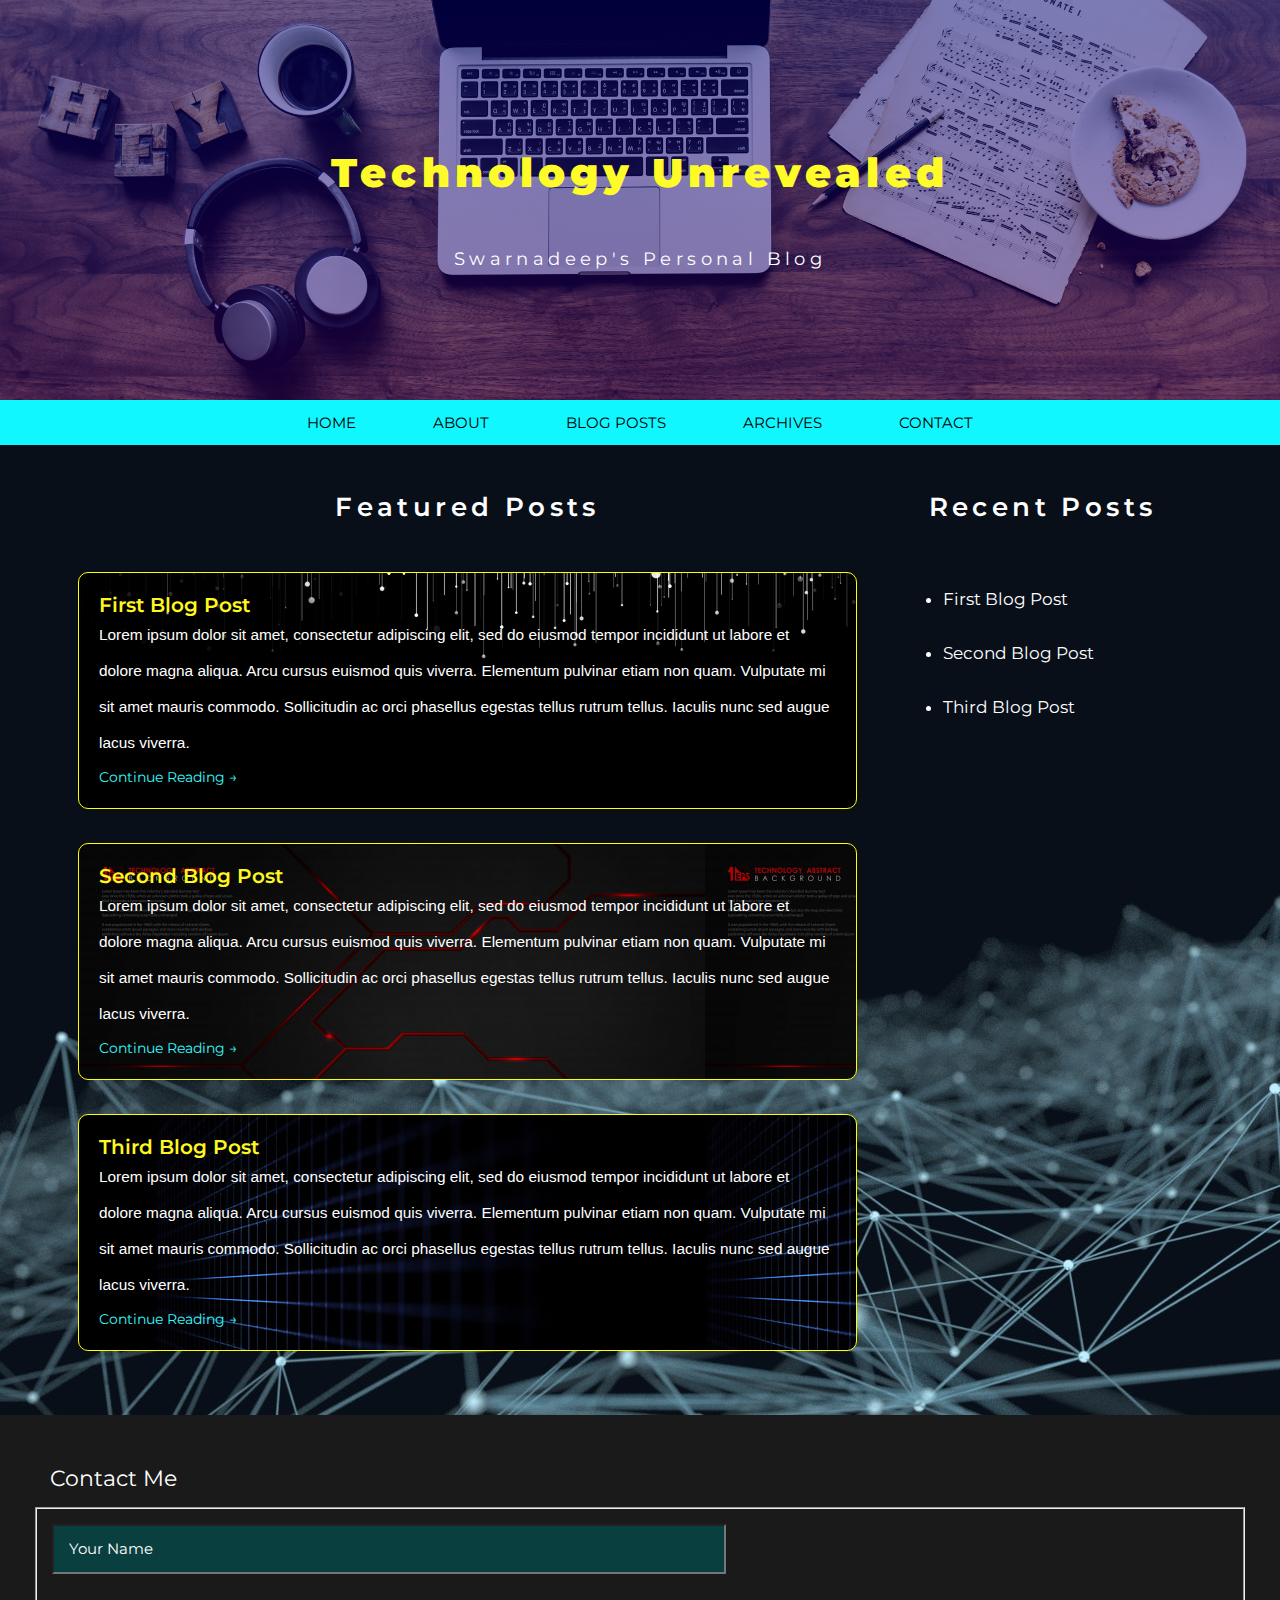
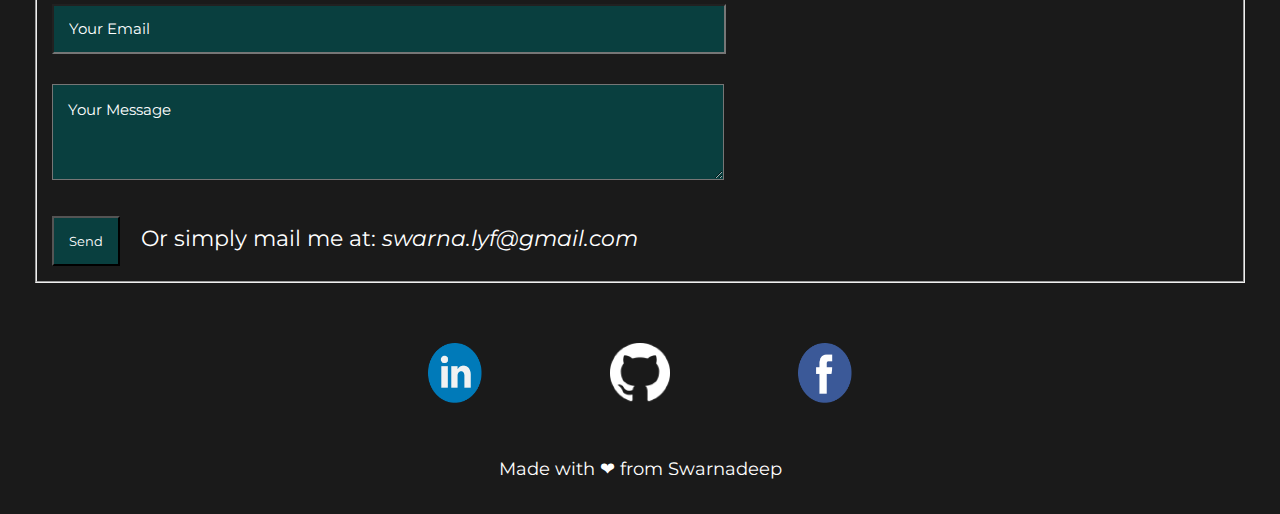
==== index.html @ 0c3e799f "Add files via upload" ====
<!DOCTYPE html>
<html lang="en">
<head>
    <meta charset="UTF-8">
    <meta name="viewport" content="width=device-width, initial-scale=1.0">
    <title>Technology Unrevealed</title>
    <link rel="stylesheet" href="home.css">
    <link href="https://fonts.googleapis.com/css2?family=Montserrat:wght@500&display=swap" rel="stylesheet">
</head>
<body>
    <div class="mainGrid">
        <div class="header">
            <h1 class="title">Technology Unrevealed</h1>
            <p class="subtitle">Swarnadeep's Personal Blog</p>
        </div>
        <div class='navContainer' id="navbar">
            <ul class="nav">
                <li class="navitem" ><a href="#home">HOME</a></li>
                <li class="navitem" ><a href="#about">ABOUT</a></li>
                <li class="navitem" ><a href="#blogposts">BLOG POSTS</a></li>
                <li class="navitem" ><a href="#archives">ARCHIVES</a></li>
                <li class="navitem" ><a href="#contact">CONTACT</a></li>
            </ul>
        </div>
        <div class="featured">
            <div class='content'>
                <p class="contentHead">Featured Posts</p>
                <div class="card" id="post1">
                    <p class="postHeading">First Blog Post</p>
                    <p class='postContent'>Lorem ipsum dolor sit amet, consectetur adipiscing elit, sed do eiusmod tempor incididunt ut labore et dolore magna aliqua. Arcu cursus euismod quis viverra. Elementum pulvinar etiam non quam. Vulputate mi sit amet mauris commodo. Sollicitudin ac orci phasellus egestas tellus rutrum tellus. Iaculis nunc sed augue lacus viverra.</p>
                    <a class='post' href="#">Continue Reading →</a>
                </div>
                <div class="card" id="post2">
                    <p class="postHeading">Second Blog Post</p>
                    <p class='postContent'>Lorem ipsum dolor sit amet, consectetur adipiscing elit, sed do eiusmod tempor incididunt ut labore et dolore magna aliqua. Arcu cursus euismod quis viverra. Elementum pulvinar etiam non quam. Vulputate mi sit amet mauris commodo. Sollicitudin ac orci phasellus egestas tellus rutrum tellus. Iaculis nunc sed augue lacus viverra.</p>
                    <a class='post' href="#">Continue Reading →</a>
                </div>
                <div class="card" id="post3">
                    <p class="postHeading">Third Blog Post</p>
                    <p class='postContent'>Lorem ipsum dolor sit amet, consectetur adipiscing elit, sed do eiusmod tempor incididunt ut labore et dolore magna aliqua. Arcu cursus euismod quis viverra. Elementum pulvinar etiam non quam. Vulputate mi sit amet mauris commodo. Sollicitudin ac orci phasellus egestas tellus rutrum tellus. Iaculis nunc sed augue lacus viverra.</p>
                    <a class='post' href="#">Continue Reading →</a>
                </div>
            </div>
            <div class="recent">
                <p class="contentHead">Recent Posts</p>
                <ul class="recentList">
                    <li>First Blog Post</li>
                    <li>Second Blog Post</li>
                    <li>Third Blog Post</li>
                </ul>
            </div>
        </div>
        <div class="footer">
            <div>
                <form action="mailto:swarna.lyf@gmail.com" method="post" enctype="text/plain">
                    <legend style="padding: 15px;">Contact Me</legend>
                    <fieldset>
                        <input type="text" name='name' id="name" placeholder="Your Name" required><br>
                        <input type="email" name="email" id="email" placeholder="Your Email" required><br>
                        <textarea name="message" id="message" cols="30" rows="4" placeholder="Your Message"></textarea><br>
                        <input type="submit" class="button" id="submit" value='Send'>
                        <p>Or simply mail me at: <i>swarna.lyf@gmail.com</i></p>
                    </fieldset>
                </form>
            </div>
            <div class="social">
                <div class="links" id="linkenin"><a href="https://www.linkedin.com/in/swarnadeepghosh"><img src="images/linkedin_logo.png" alt="LinkenIN"></a></div>
                <div class="links" id="github"><a href="https://github.com/SwarnadeepGhosh"><img src="images/github_logo.png" alt="GitHub"></a></div>
                <div class="links" id="fb"><a href="https://fb.com/swarnadeep.ghosh.10"><img src="images/fb_logo.png" alt="Facebook"></a></div>
            </div>
            <div class="ftext">Made with ❤ from Swarnadeep</div>
        </div>
    </div>
    <script src="js.js"></script>
</body>
</html>
---- home.css ----
html {
    font-size: 8px;
    width: 100vw;
  }
  @media(min-width: 320px) {
    html {
      font-size: calc(16px + 6 * ((100vw - 320px) / 680));
    }
  }
  @media screen and (min-width: 1000px) {
    html {
      font-size: 22px;
    }
  }
*{
    margin: 0;
    padding: 0;
    font-family: 'Montserrat','Lucida Sans', 'Lucida Sans Regular', 'Lucida Grande', 'Lucida Sans Unicode';
}
.sticky {
    position: fixed;
    top: 0;
    width: 100%;
  }
body{
    background-color: rgb(109, 109, 109);
    color: white;
}
.mainGrid{
    display: grid;
    grid-template-columns: 100%;
    grid-template-rows: 400px auto auto auto;
    grid-gap: 0;
    grid-template-areas: 
    "hd"
    "nv"
    "fd"
    "ft";
}
.header{
    grid-area: hd;
    display: flex;
    align-items: center;
    flex-direction: column;
    justify-content: space-evenly;
    background-image: linear-gradient(rgba(3, 1, 119, 0.5), rgba(99, 0, 91, 0.5)),url('images/home_bg.jpg');
    background-attachment: fixed;
    background-size: 100%;
    color: white;
    position: relative;
}
.title{
    margin: 50px 0 -6px;
    padding: 10px 0;
    font-weight: 900;
    font-size: 1.8rem;
    color: #fffb28;
    letter-spacing: 0.4vw;
}
.subtitle{
    font-size: 0.8rem;
    letter-spacing: 0.2rem;
    margin: -42px 0 42px;
    overflow: hidden;
}
/*
.nav {
    list-style-type: none;
    margin: 0;
    padding: 0;
    overflow: hidden;
    background-color: rgb(0, 255, 234);
}  
.navitem {
    float: left;
} 
.navitem a {
    display: inline-block;
    color: rgb(0, 0, 0);
    text-align: center;
    padding: 14px 16px;
    text-decoration: none;
  }  
.navitem a:hover{
    background-color: rgb(0, 81, 105);
    color:rgb(255, 255, 255);
}
*/
.navContainer{
    background-color: rgb(16, 247, 255);
}
.nav{
    list-style-type: none;
    grid-area: nv;
    display: flex;
    flex-direction: row;
    align-items: center;
    font-size: 30px;
    justify-content: center;
    background-color: rgb(16, 247, 255);
    margin: auto;
    width: 70%;
}
}
.nav li{

}
.nav li a{
    font-size: 0.7rem;
    display: block;
    padding: 1vw 3vw;
    color: rgb(0, 0, 0);
    text-decoration: none;
}
.nav li a:hover{
    background-color: rgb(0, 57, 71);
    color: rgb(255, 255, 255);
}
.featured{
    grid-area: fd;
    display: flex;
    flex-direction: column;
    background-image: url('images/car.jpg');
}
.content{
    width: 92%;
}
.recent{
    width: 90%;
}
.contentHead{
    font-size: 1.1rem;
    letter-spacing: 0.2rem;
    text-align: center;
    font-weight: 600;
    padding: 15px 0;
}
@media (min-width:800px){
    .featured{
        grid-area: fd;
        padding: 30px 65px;
        display: flex;
        flex-direction: row;
        background-image: url('images/dark_featured_bg.jpg');
    }
    .content{
        width: 70%;
    }
    .recent{
        width: 30%;
    }
    .contentHead{
        font-size: 1.2rem;
        letter-spacing: 0.2rem;
        text-align: center;
        font-weight: 600;
        padding: 15px 0;
    }
}
.card{
    padding: 20px;
    margin: 34px 13px;
    color: rgb(212, 254, 255);
    border: 1px solid yellow;
    border-radius: 10px;
}

#post1{
    background-image: url('images/tech2.jpg');
}
#post2{
    background-image: url('images/tech3.jpg');
}
#post3{
    background-image: url('images/tech4.jpg');
}
.postHeading{
    font-size: 0.9rem;
    font-weight: 600;
    color: rgb(255, 248, 29);
}
.postContent{
    font-family: Tahoma,'Segoe UI', Geneva, Verdana, sans-serif;
    line-height: 36px;
    font-size: 0.7rem;
    color: white;
}
.post{
    color: #37f8ff;
    font-size: 0.65rem;
    text-decoration: none;
}
.recentList{
    padding: 34px 73px;
    line-height: 54px;
}
.recentList li{
    font-size: 0.75rem;
}
.footer{
    grid-area: ft;
    background-color: rgb(26, 26, 26);
    color: rgb(255, 255, 255);
    
}
.social{
    display: flex;
    justify-content: center;
}
.social div{
    padding: 2vw 5vw;
} 
img{
    height: 60px;
}
form{
    padding: 25px;
    margin: 10px;
}
input, textarea{
    background-color: rgb(9, 63, 63);
    color: white;
    padding: 15px;
    width: 50vw;
    margin: 15px;
}
::placeholder{
    color: white;
    font-size: 0.7rem;
}
#submit{
    width: auto;    
}
fieldset p{
    text-align: right;
    display: inline;
}
.ftext{
    text-align: center;
    font-size: 0.8rem;
    padding: 23px 0 35px;
}
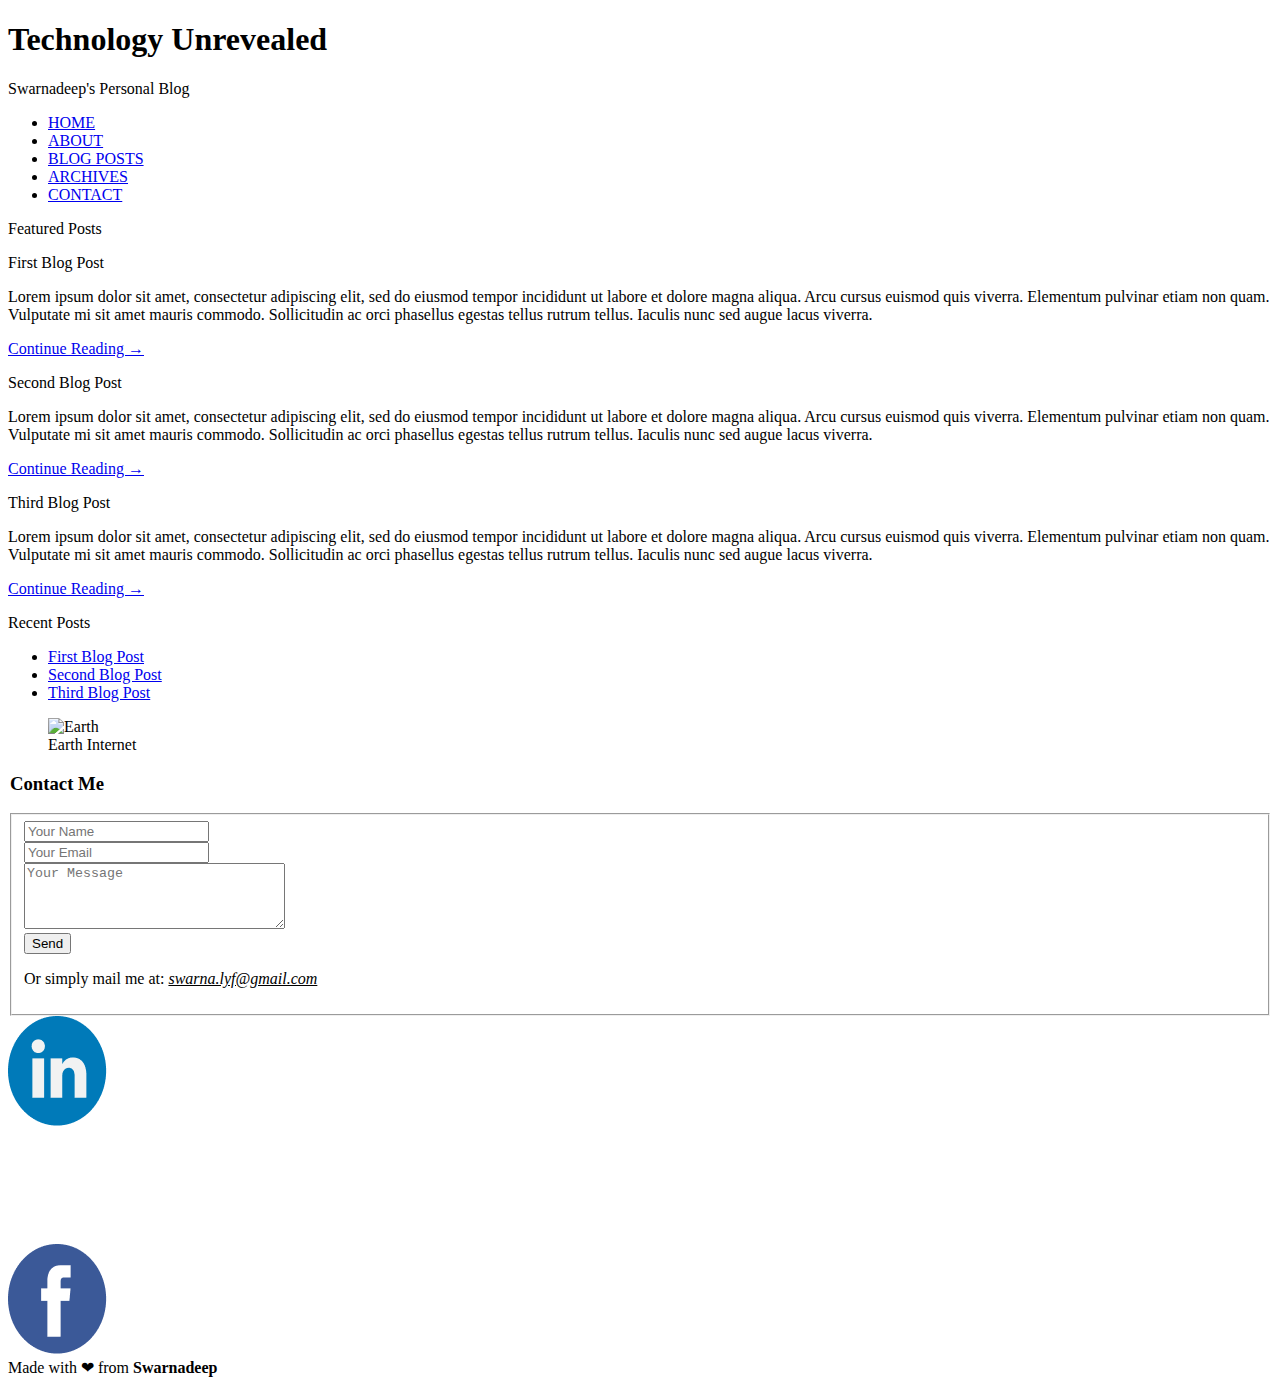
==== commit e0f210fc: "Update index.html" ====
--- a/index.html
+++ b/index.html
@@ -4,8 +4,8 @@
     <meta charset="UTF-8">
     <meta name="viewport" content="width=device-width, initial-scale=1.0">
     <title>Technology Unrevealed</title>
-    <link rel="stylesheet" href="home.css">
-    <link href="https://fonts.googleapis.com/css2?family=Montserrat:wght@500&display=swap" rel="stylesheet">
+    <link rel="stylesheet" href="css/home.css">
+    <!--<link href="https://fonts.googleapis.com/css2?family=Montserrat:wght@500&display=swap" rel="stylesheet">-->
 </head>
 <body>
     <div class="mainGrid">
@@ -15,7 +15,7 @@
         </div>
         <div class='navContainer' id="navbar">
             <ul class="nav">
-                <li class="navitem" ><a href="#home">HOME</a></li>
+                <li class="navitem" ><a href="index.html">HOME</a></li>
                 <li class="navitem" ><a href="#about">ABOUT</a></li>
                 <li class="navitem" ><a href="#blogposts">BLOG POSTS</a></li>
                 <li class="navitem" ><a href="#archives">ARCHIVES</a></li>
@@ -28,49 +28,55 @@
                 <div class="card" id="post1">
                     <p class="postHeading">First Blog Post</p>
                     <p class='postContent'>Lorem ipsum dolor sit amet, consectetur adipiscing elit, sed do eiusmod tempor incididunt ut labore et dolore magna aliqua. Arcu cursus euismod quis viverra. Elementum pulvinar etiam non quam. Vulputate mi sit amet mauris commodo. Sollicitudin ac orci phasellus egestas tellus rutrum tellus. Iaculis nunc sed augue lacus viverra.</p>
-                    <a class='post' href="#">Continue Reading →</a>
+                    <a class='post' href="posts/first_post.html">Continue Reading →</a>
                 </div>
                 <div class="card" id="post2">
                     <p class="postHeading">Second Blog Post</p>
                     <p class='postContent'>Lorem ipsum dolor sit amet, consectetur adipiscing elit, sed do eiusmod tempor incididunt ut labore et dolore magna aliqua. Arcu cursus euismod quis viverra. Elementum pulvinar etiam non quam. Vulputate mi sit amet mauris commodo. Sollicitudin ac orci phasellus egestas tellus rutrum tellus. Iaculis nunc sed augue lacus viverra.</p>
-                    <a class='post' href="#">Continue Reading →</a>
+                    <a class='post' href="posts/second_post.html">Continue Reading →</a>
                 </div>
                 <div class="card" id="post3">
                     <p class="postHeading">Third Blog Post</p>
                     <p class='postContent'>Lorem ipsum dolor sit amet, consectetur adipiscing elit, sed do eiusmod tempor incididunt ut labore et dolore magna aliqua. Arcu cursus euismod quis viverra. Elementum pulvinar etiam non quam. Vulputate mi sit amet mauris commodo. Sollicitudin ac orci phasellus egestas tellus rutrum tellus. Iaculis nunc sed augue lacus viverra.</p>
-                    <a class='post' href="#">Continue Reading →</a>
+                    <a class='post' href="posts/third_post.html">Continue Reading →</a>
                 </div>
             </div>
             <div class="recent">
                 <p class="contentHead">Recent Posts</p>
                 <ul class="recentList">
-                    <li>First Blog Post</li>
-                    <li>Second Blog Post</li>
-                    <li>Third Blog Post</li>
+                    <li><a href="posts/first_post.html">First Blog Post</a></li>
+                    <li><a href="posts/second_post.html">Second Blog Post</a></li>
+                    <li><a href="posts/third_post.html">Third Blog Post</a></li>
                 </ul>
+                <figure>
+                    <img src="images/earth.jpg" alt="Earth">
+                    <figcaption>Earth Internet</figcaption>
+                  </figure>
             </div>
         </div>
         <div class="footer">
-            <div>
-                <form action="mailto:swarna.lyf@gmail.com" method="post" enctype="text/plain">
-                    <legend style="padding: 15px;">Contact Me</legend>
-                    <fieldset>
-                        <input type="text" name='name' id="name" placeholder="Your Name" required><br>
-                        <input type="email" name="email" id="email" placeholder="Your Email" required><br>
-                        <textarea name="message" id="message" cols="30" rows="4" placeholder="Your Message"></textarea><br>
-                        <input type="submit" class="button" id="submit" value='Send'>
-                        <p>Or simply mail me at: <i>swarna.lyf@gmail.com</i></p>
-                    </fieldset>
-                </form>
-            </div>
-            <div class="social">
-                <div class="links" id="linkenin"><a href="https://www.linkedin.com/in/swarnadeepghosh"><img src="images/linkedin_logo.png" alt="LinkenIN"></a></div>
-                <div class="links" id="github"><a href="https://github.com/SwarnadeepGhosh"><img src="images/github_logo.png" alt="GitHub"></a></div>
-                <div class="links" id="fb"><a href="https://fb.com/swarnadeep.ghosh.10"><img src="images/fb_logo.png" alt="Facebook"></a></div>
-            </div>
-            <div class="ftext">Made with ❤ from Swarnadeep</div>
+            <footer>
+                <div>
+                    <form action="mailto:swarna.lyf@gmail.com" method="post" enctype="text/plain">
+                        <legend><h3>Contact Me</h3></legend>
+                        <fieldset>
+                            <input type="text" name='name' id="name" placeholder="Your Name" required><br>
+                            <input type="email" name="email" id="email" placeholder="Your Email" required><br>
+                            <textarea name="message" id="message" cols="30" rows="4" placeholder="Your Message"></textarea><br>
+                            <input type="submit" class="button" id="submit" value='Send'>
+                            <p>Or simply mail me at: <u><i>swarna.lyf@gmail.com</i></u></p>
+                        </fieldset>
+                    </form>
+                </div>
+                <div class="social">
+                    <div class="links" id="linkenin"><a href="https://www.linkedin.com/in/swarnadeepghosh"><img src="images/linkedin_logo.png" alt="LinkenIN"></a></div>
+                    <div class="links" id="github"><a href="https://github.com/SwarnadeepGhosh"><img src="images/github_logo.png" alt="GitHub"></a></div>
+                    <div class="links" id="fb"><a href="https://fb.com/swarnadeep.ghosh.10"><img src="images/fb_logo.png" alt="Facebook"></a></div>
+                </div>
+                <div class="ftext">Made with ❤ from <b>Swarnadeep</b></div>
+            </footer>
         </div>
     </div>
-    <script src="js.js"></script>
+    <script src="scroll.js"></script>
 </body>
 </html>
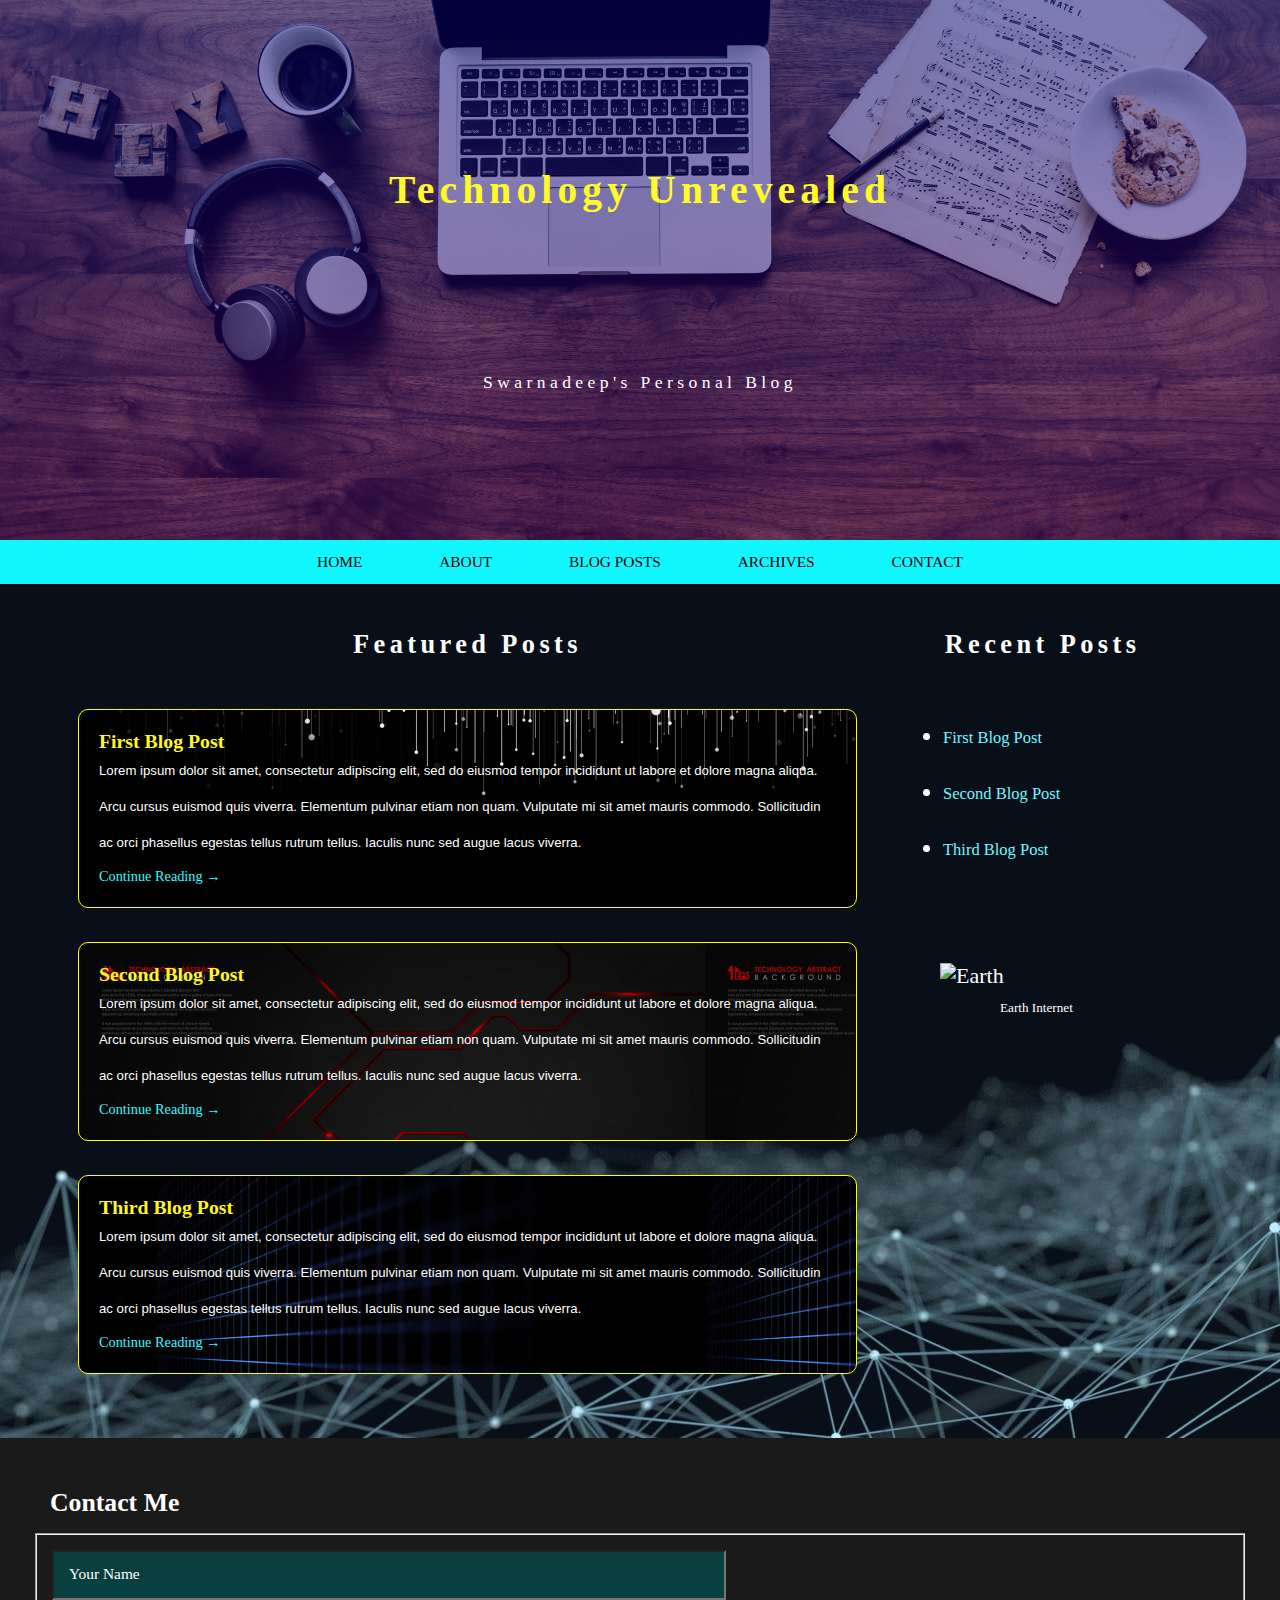
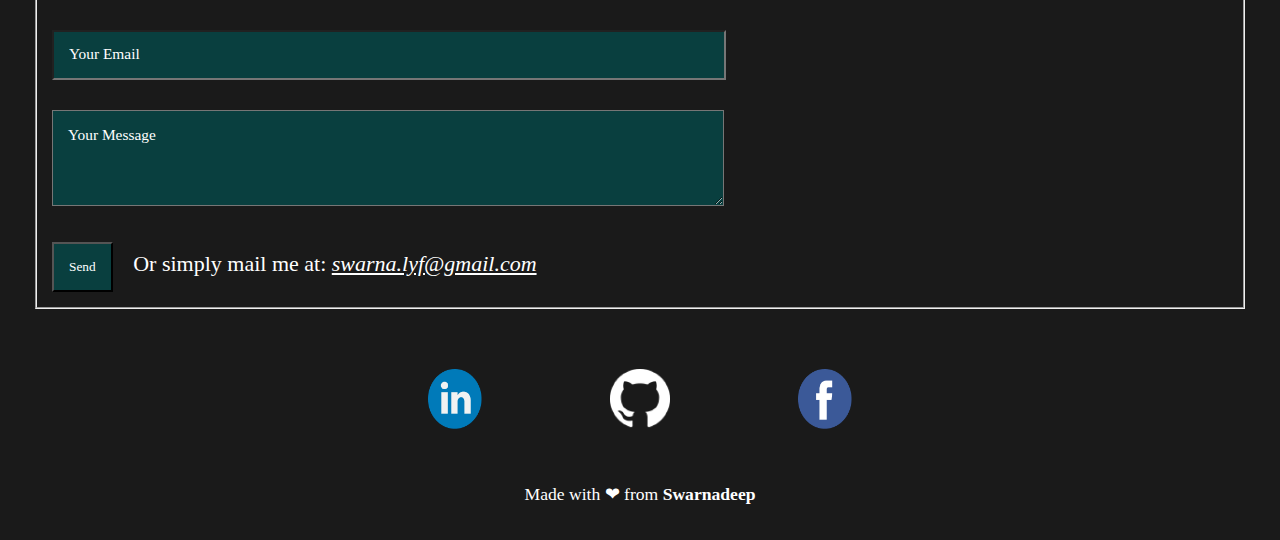
==== commit 3b4629a7: "Update index.html" ====
--- a/index.html
+++ b/index.html
@@ -1,3 +1,4 @@
+<!--https://swarnadeepghosh.github.io/Technology-Blog-->
 <!DOCTYPE html>
 <html lang="en">
 <head>
--- a/css/home.css
+++ b/css/home.css
@@ -0,0 +1,135 @@
+@import url('header.css');
+@import url('navbar.css');
+@import url('footer.css');
+
+html {
+    font-size: 8px;
+    width: 100vw;
+  }
+  @media(min-width: 320px) {
+    html {
+      font-size: calc(16px + 6 * ((100vw - 320px) / 680));
+    }
+  }
+  @media screen and (min-width: 1000px) {
+    html {
+      font-size: 22px;
+    }
+  }
+*{
+    margin: 0;
+    padding: 0;
+    font-family: 'Montserrat','Lucida Sans', 'Lucida Sans Regular', 'Lucida Grande', 'Lucida Sans Unicode';
+}
+
+body{
+    background-color: rgb(109, 109, 109);
+    color: white;
+}
+.mainGrid{
+    display: grid;
+    grid-template-columns: 100%;
+    grid-template-rows: 60vh auto auto auto;
+    grid-gap: 0;
+    grid-template-areas: 
+    "hd"
+    "nv"
+    "fd"
+    "ft";
+}
+
+.featured{
+    grid-area: fd;
+    display: flex;
+    flex-direction: column;
+    background-image: url('../images/car.jpg');
+}
+.content{
+    width: 92%;
+}
+.recent{
+    width: 90%;
+}
+.contentHead{
+    font-size: 1.1rem;
+    letter-spacing: 0.2rem;
+    text-align: center;
+    font-weight: 600;
+    padding: 15px 0;
+}
+@media (min-width:800px){
+    .featured{
+        grid-area: fd;
+        padding: 30px 65px;
+        display: flex;
+        flex-direction: row;
+        background-image: url('../images/dark_featured_bg.jpg');
+    }
+    .content{
+        width: 70%;
+    }
+    .recent{
+        width: 30%;
+    }
+    .contentHead{
+        font-size: 1.2rem;
+        letter-spacing: 0.2rem;
+        text-align: center;
+        font-weight: 600;
+        padding: 15px 0;
+    }
+}
+.card{
+    padding: 20px;
+    margin: 34px 13px;
+    color: rgb(212, 254, 255);
+    border: 1px solid yellow;
+    border-radius: 10px;
+}
+
+#post1{
+    background-image: url('../images/tech2.jpg');
+}
+#post2{
+    background-image: url('../images/tech3.jpg');
+}
+#post3{
+    background-image: url('../images/tech4.jpg');
+}
+.postHeading{
+    font-size: 0.9rem;
+    font-weight: 600;
+    color: rgb(255, 248, 29);
+}
+.postContent{
+    font-family: Tahoma,'Segoe UI', Geneva, Verdana, sans-serif;
+    line-height: 36px;
+    font-size: 0.6rem;
+    color: white;
+}
+.post{
+    color: #37f8ff;
+    font-size: 0.65rem;
+    text-decoration: none;
+}
+.recentList{
+    padding: 34px 73px;
+    line-height: 54px;
+}
+.recentList li a{
+    font-size: 0.75rem;
+    text-decoration: none;
+    color: rgb(117, 246, 255);
+}
+figure{
+    margin: 42px 34px;
+}
+figcaption{
+    font-size: 0.6rem;
+    padding: 1px 96px;
+}
+figure img{
+    width:70%; 
+    height:70%;
+    padding: 10px 36px;
+}